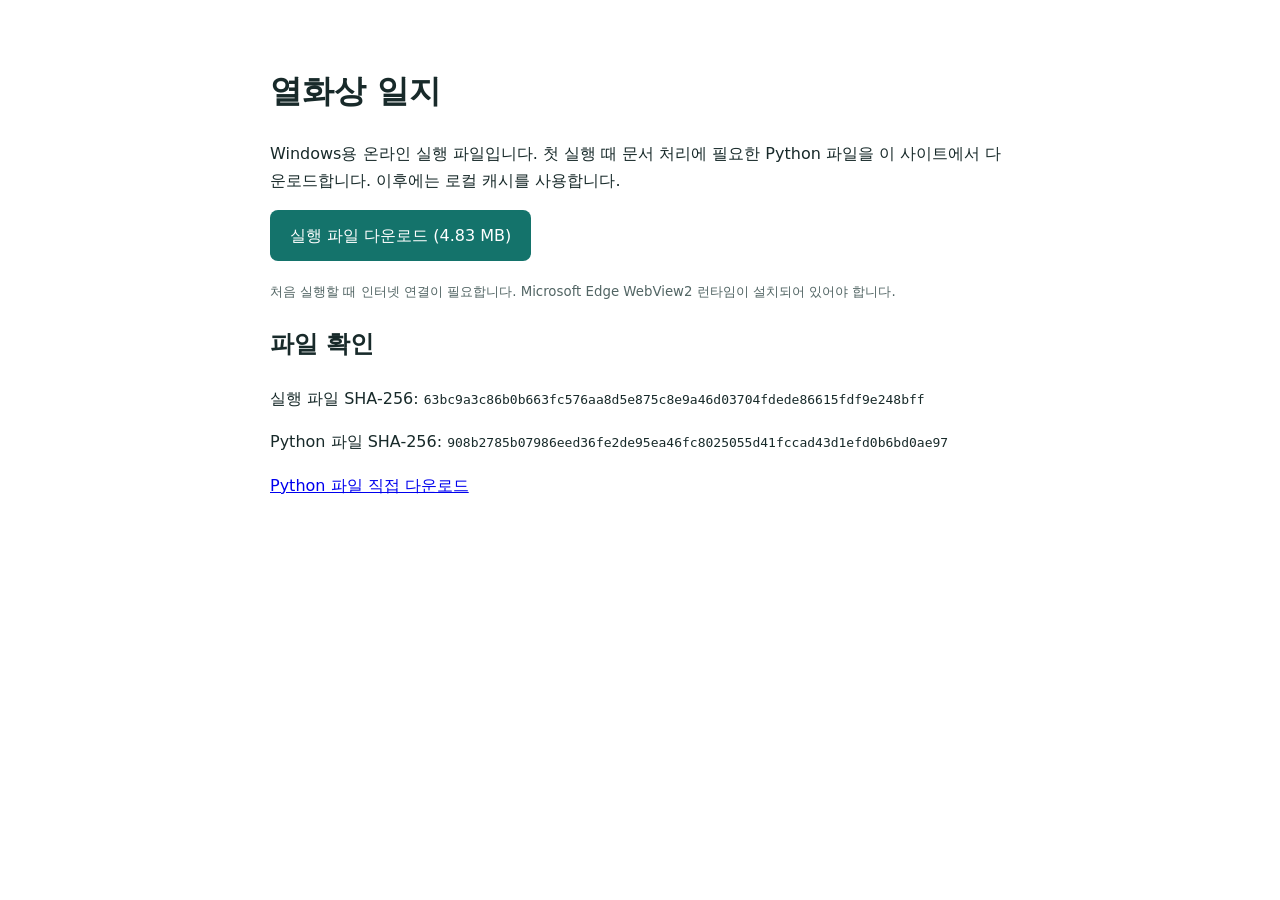
==== index.html @ 776f15f3 "Publish ThermalLog online downloader assets" ====
<!doctype html>
<html lang="ko">
<head><meta charset="utf-8"><meta name="viewport" content="width=device-width,initial-scale=1"><title>열화상 일지 다운로드</title><style>body{font-family:system-ui,sans-serif;max-width:740px;margin:64px auto;padding:0 20px;line-height:1.7;color:#182a2a}a.button{display:inline-block;padding:12px 20px;background:#14736b;color:white;border-radius:8px;text-decoration:none}code{overflow-wrap:anywhere}small{color:#526564}</style></head>
<body><h1>열화상 일지</h1><p>Windows용 온라인 실행 파일입니다. 첫 실행 때 문서 처리에 필요한 Python 파일을 이 사이트에서 다운로드합니다. 이후에는 로컬 캐시를 사용합니다.</p><p><a class="button" href="./downloads/thermal-journal-online.exe" download>실행 파일 다운로드 (4.83 MB)</a></p><p><small>처음 실행할 때 인터넷 연결이 필요합니다. Microsoft Edge WebView2 런타임이 설치되어 있어야 합니다.</small></p><h2>파일 확인</h2><p>실행 파일 SHA-256: <code>63bc9a3c86b0b663fc576aa8d5e875c8e9a46d03704fdede86615fdf9e248bff</code></p><p>Python 파일 SHA-256: <code>908b2785b07986eed36fe2de95ea46fc8025055d41fccad43d1efd0b6bd0ae97</code></p><p><a href="./assets/thermal-dependencies-908b2785b07986ee.zip">Python 파일 직접 다운로드</a></p></body></html>
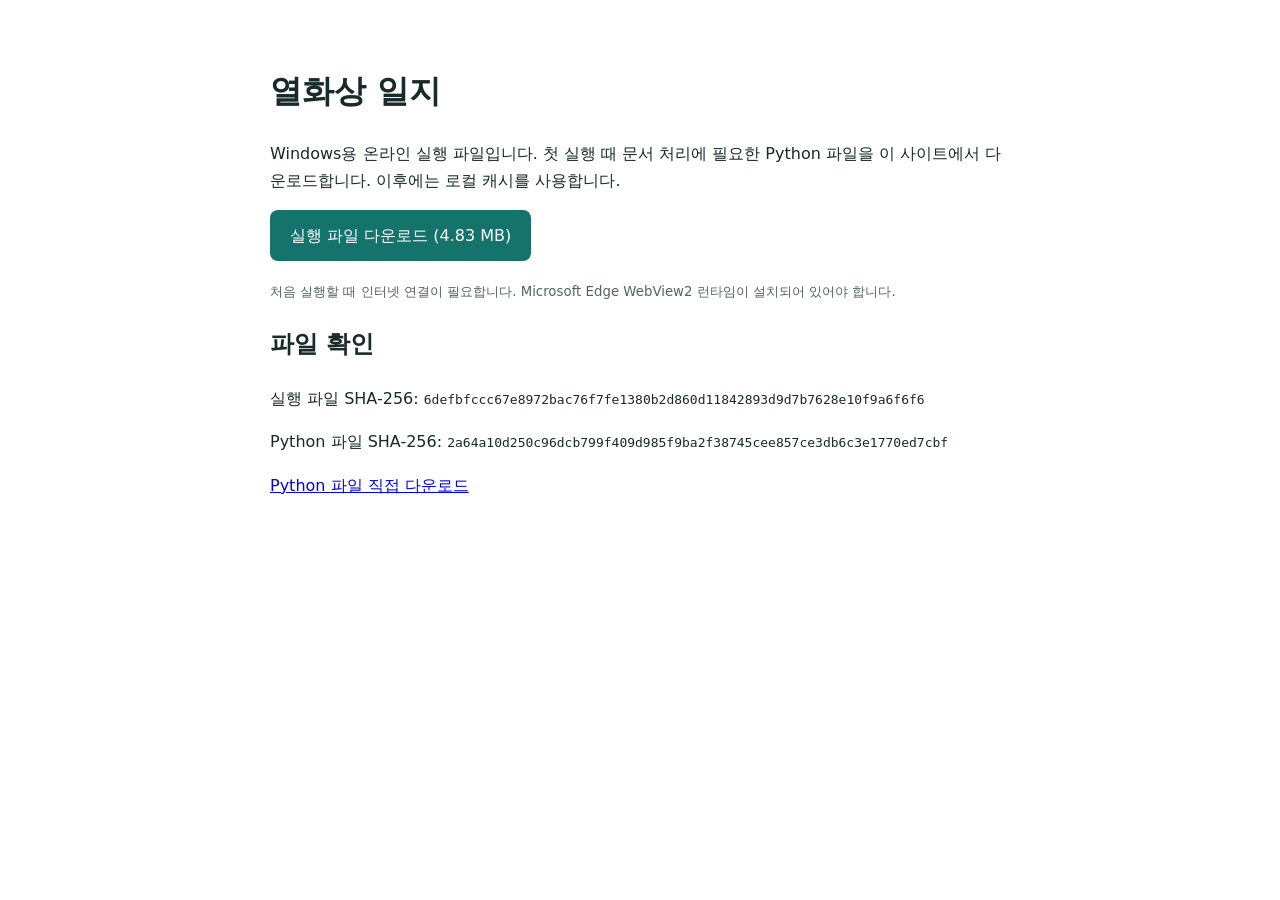
==== commit 80653ffe: "Fix Pages URL casing in online executable" ====
--- a/index.html
+++ b/index.html
@@ -1,4 +1,5 @@
 <!doctype html>
 <html lang="ko">
 <head><meta charset="utf-8"><meta name="viewport" content="width=device-width,initial-scale=1"><title>열화상 일지 다운로드</title><style>body{font-family:system-ui,sans-serif;max-width:740px;margin:64px auto;padding:0 20px;line-height:1.7;color:#182a2a}a.button{display:inline-block;padding:12px 20px;background:#14736b;color:white;border-radius:8px;text-decoration:none}code{overflow-wrap:anywhere}small{color:#526564}</style></head>
-<body><h1>열화상 일지</h1><p>Windows용 온라인 실행 파일입니다. 첫 실행 때 문서 처리에 필요한 Python 파일을 이 사이트에서 다운로드합니다. 이후에는 로컬 캐시를 사용합니다.</p><p><a class="button" href="./downloads/thermal-journal-online.exe" download>실행 파일 다운로드 (4.83 MB)</a></p><p><small>처음 실행할 때 인터넷 연결이 필요합니다. Microsoft Edge WebView2 런타임이 설치되어 있어야 합니다.</small></p><h2>파일 확인</h2><p>실행 파일 SHA-256: <code>63bc9a3c86b0b663fc576aa8d5e875c8e9a46d03704fdede86615fdf9e248bff</code></p><p>Python 파일 SHA-256: <code>908b2785b07986eed36fe2de95ea46fc8025055d41fccad43d1efd0b6bd0ae97</code></p><p><a href="./assets/thermal-dependencies-908b2785b07986ee.zip">Python 파일 직접 다운로드</a></p></body></html>
+<body><h1>열화상 일지</h1><p>Windows용 온라인 실행 파일입니다. 첫 실행 때 문서 처리에 필요한 Python 파일을 이 사이트에서 다운로드합니다. 이후에는 로컬 캐시를 사용합니다.</p><p><a class="button" href="./downloads/thermal-journal-online.exe" download>실행 파일 다운로드 (4.83 MB)</a></p><p><small>처음 실행할 때 인터넷 연결이 필요합니다. Microsoft Edge WebView2 런타임이 설치되어 있어야 합니다.</small></p><h2>파일 확인</h2><p>실행 파일 SHA-256: <code>6defbfccc67e8972bac76f7fe1380b2d860d11842893d9d7b7628e10f9a6f6f6</code></p><p>Python 파일 SHA-256: <code>2a64a10d250c96dcb799f409d985f9ba2f38745cee857ce3db6c3e1770ed7cbf</code></p><p><a href="./assets/thermal-dependencies-2a64a10d250c96dc.zip">Python 파일 직접 다운로드</a></p></body></html>
+
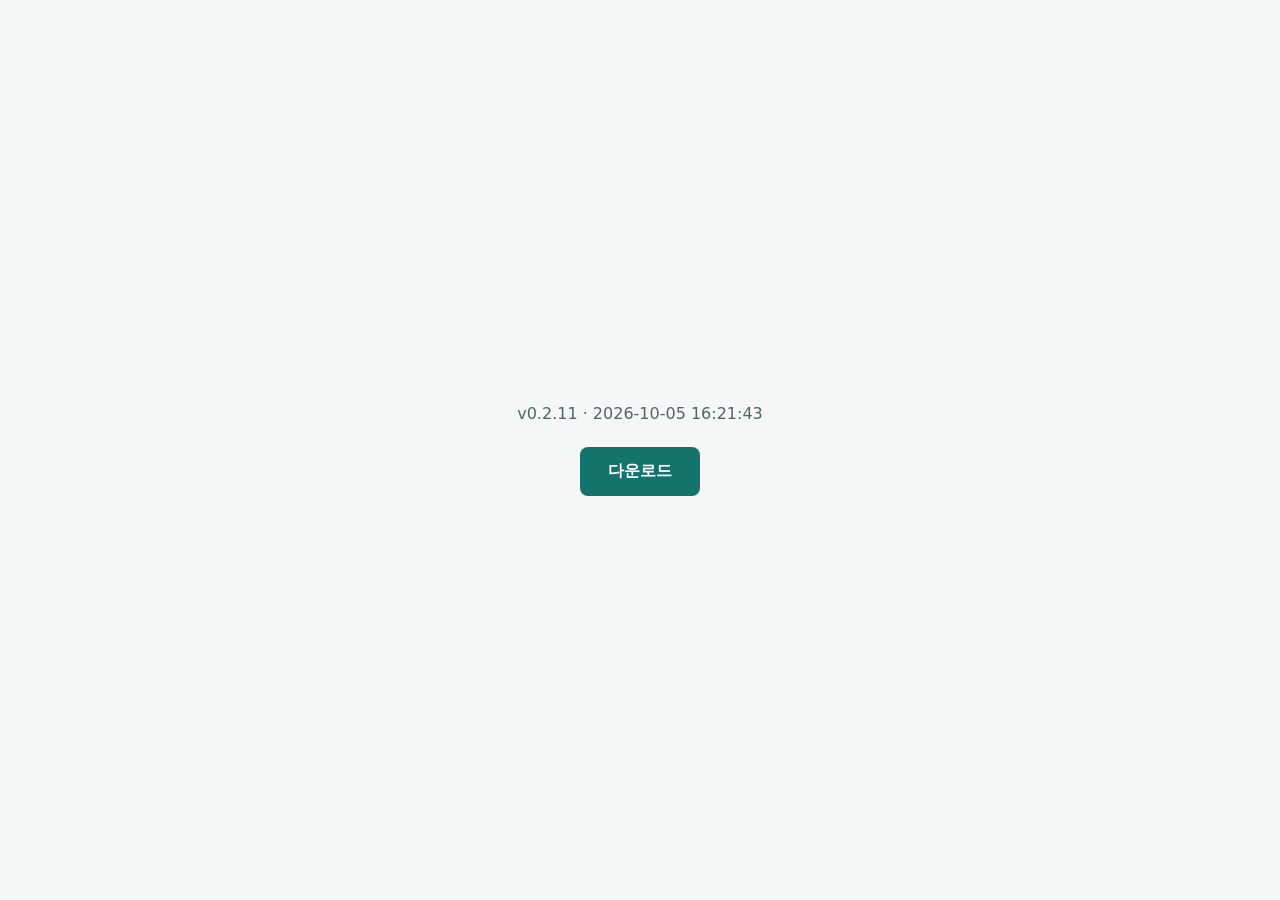
==== commit 2eb035d6: "Update ThermalLog online download" ====
--- a/index.html
+++ b/index.html
@@ -1,5 +1,4 @@
 <!doctype html>
 <html lang="ko">
-<head><meta charset="utf-8"><meta name="viewport" content="width=device-width,initial-scale=1"><title>열화상 일지 다운로드</title><style>body{font-family:system-ui,sans-serif;max-width:740px;margin:64px auto;padding:0 20px;line-height:1.7;color:#182a2a}a.button{display:inline-block;padding:12px 20px;background:#14736b;color:white;border-radius:8px;text-decoration:none}code{overflow-wrap:anywhere}small{color:#526564}</style></head>
-<body><h1>열화상 일지</h1><p>Windows용 온라인 실행 파일입니다. 첫 실행 때 문서 처리에 필요한 Python 파일을 이 사이트에서 다운로드합니다. 이후에는 로컬 캐시를 사용합니다.</p><p><a class="button" href="./downloads/thermal-journal-online.exe" download>실행 파일 다운로드 (4.83 MB)</a></p><p><small>처음 실행할 때 인터넷 연결이 필요합니다. Microsoft Edge WebView2 런타임이 설치되어 있어야 합니다.</small></p><h2>파일 확인</h2><p>실행 파일 SHA-256: <code>6defbfccc67e8972bac76f7fe1380b2d860d11842893d9d7b7628e10f9a6f6f6</code></p><p>Python 파일 SHA-256: <code>2a64a10d250c96dcb799f409d985f9ba2f38745cee857ce3db6c3e1770ed7cbf</code></p><p><a href="./assets/thermal-dependencies-2a64a10d250c96dc.zip">Python 파일 직접 다운로드</a></p></body></html>
-
+<head><meta charset="utf-8"><meta name="viewport" content="width=device-width,initial-scale=1"><title>열화상 일지 다운로드</title><style>body{font-family:system-ui,sans-serif;min-height:100vh;margin:0;display:grid;place-items:center;background:#f4f7f6;color:#182a2a}main{text-align:center;padding:24px}p{margin:0 0 24px;color:#526564}a{display:inline-block;padding:14px 28px;background:#14736b;color:white;border-radius:8px;text-decoration:none;font-weight:600}a:hover{background:#105d56}a:focus-visible{outline:3px solid #182a2a;outline-offset:4px}</style></head>
+<body><main><p>v0.2.11 &#183; 2026-10-05 16:21:43</p><a href="./downloads/thermal-journal-online.exe" download>다운로드</a></main></body></html>
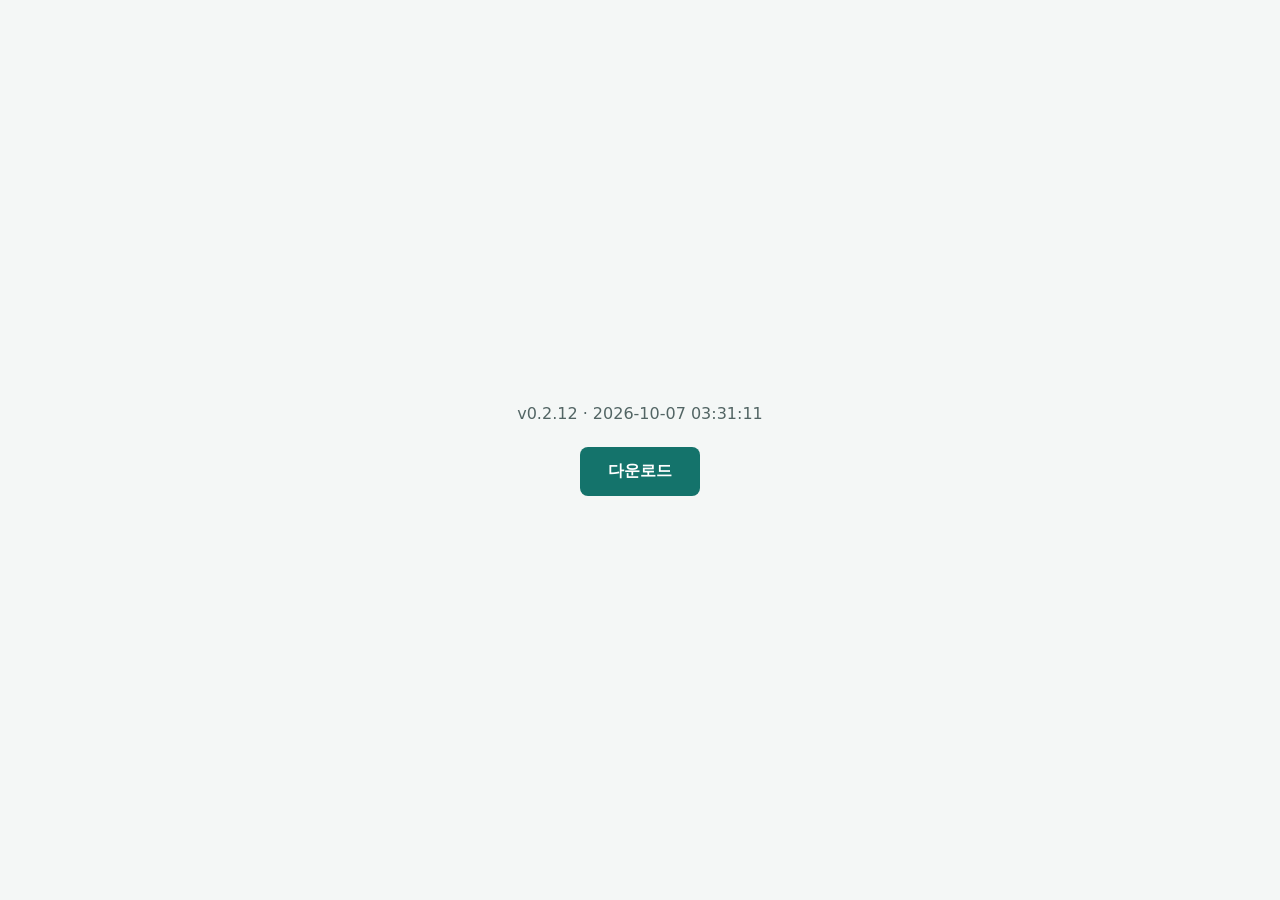
==== commit f37e7bc1: "Update ThermalLog online download" ====
--- a/index.html
+++ b/index.html
@@ -1,4 +1,4 @@
 <!doctype html>
 <html lang="ko">
 <head><meta charset="utf-8"><meta name="viewport" content="width=device-width,initial-scale=1"><title>열화상 일지 다운로드</title><style>body{font-family:system-ui,sans-serif;min-height:100vh;margin:0;display:grid;place-items:center;background:#f4f7f6;color:#182a2a}main{text-align:center;padding:24px}p{margin:0 0 24px;color:#526564}a{display:inline-block;padding:14px 28px;background:#14736b;color:white;border-radius:8px;text-decoration:none;font-weight:600}a:hover{background:#105d56}a:focus-visible{outline:3px solid #182a2a;outline-offset:4px}</style></head>
-<body><main><p>v0.2.11 &#183; 2026-10-05 16:21:43</p><a href="./downloads/thermal-journal-online.exe" download>다운로드</a></main></body></html>
+<body><main><p>v0.2.12 &#183; 2026-10-07 03:31:11</p><a href="./downloads/thermal-journal-online.exe" download>다운로드</a></main></body></html>
